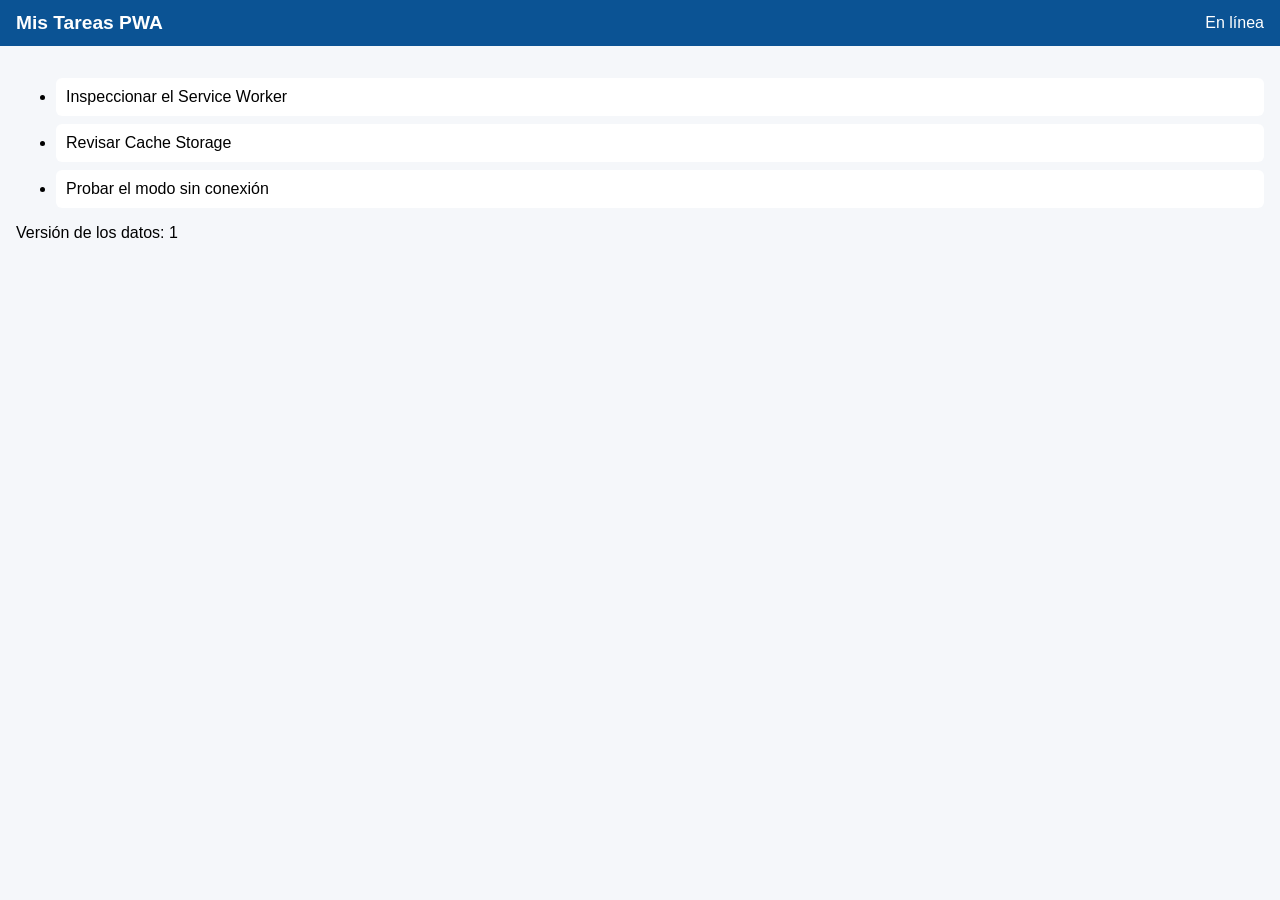
==== index.html @ 6f71eb01 "Crear PWA con Service Worker" ====
<!DOCTYPE html>
<html lang="es">
<head>
    <meta charset="UTF-8">
    <meta name="viewport" content="width=device-width, initial-scale=1">
    <meta name="theme-color" content="#0b5394">

    <title>Mis Tareas PWA</title>

    <link rel="manifest" href="manifest.webmanifest">
    <link rel="stylesheet" href="styles.css">
</head>

<body>

    <header>
        <h1>Mis Tareas PWA</h1>
        <span id="estado-red"></span>
    </header>

    <main>
        <ul id="lista"></ul>
        <p id="origen"></p>
    </main>

    <div id="aviso" hidden>
        Hay una nueva versión.
        <button id="btn-actualizar">Actualizar</button>
    </div>

    <script src="app.js"></script>

</body>
</html>
---- styles.css ----
body {
    font-family: Arial, sans-serif;
    margin: 0;
    background: #f5f7fa;
}

header {
    background: #0b5394;
    color: #fff;
    padding: 12px 16px;
    display: flex;
    justify-content: space-between;
    align-items: center;
}

h1 {
    font-size: 1.2rem;
    margin: 0;
}

main {
    padding: 16px;
}

li {
    background: #fff;
    margin-bottom: 8px;
    padding: 10px;
    border-radius: 6px;
}

#aviso {
    position: fixed;
    bottom: 0;
    left: 0;
    right: 0;
    padding: 12px;
    background: #fff2cc;
    text-align: center;
}
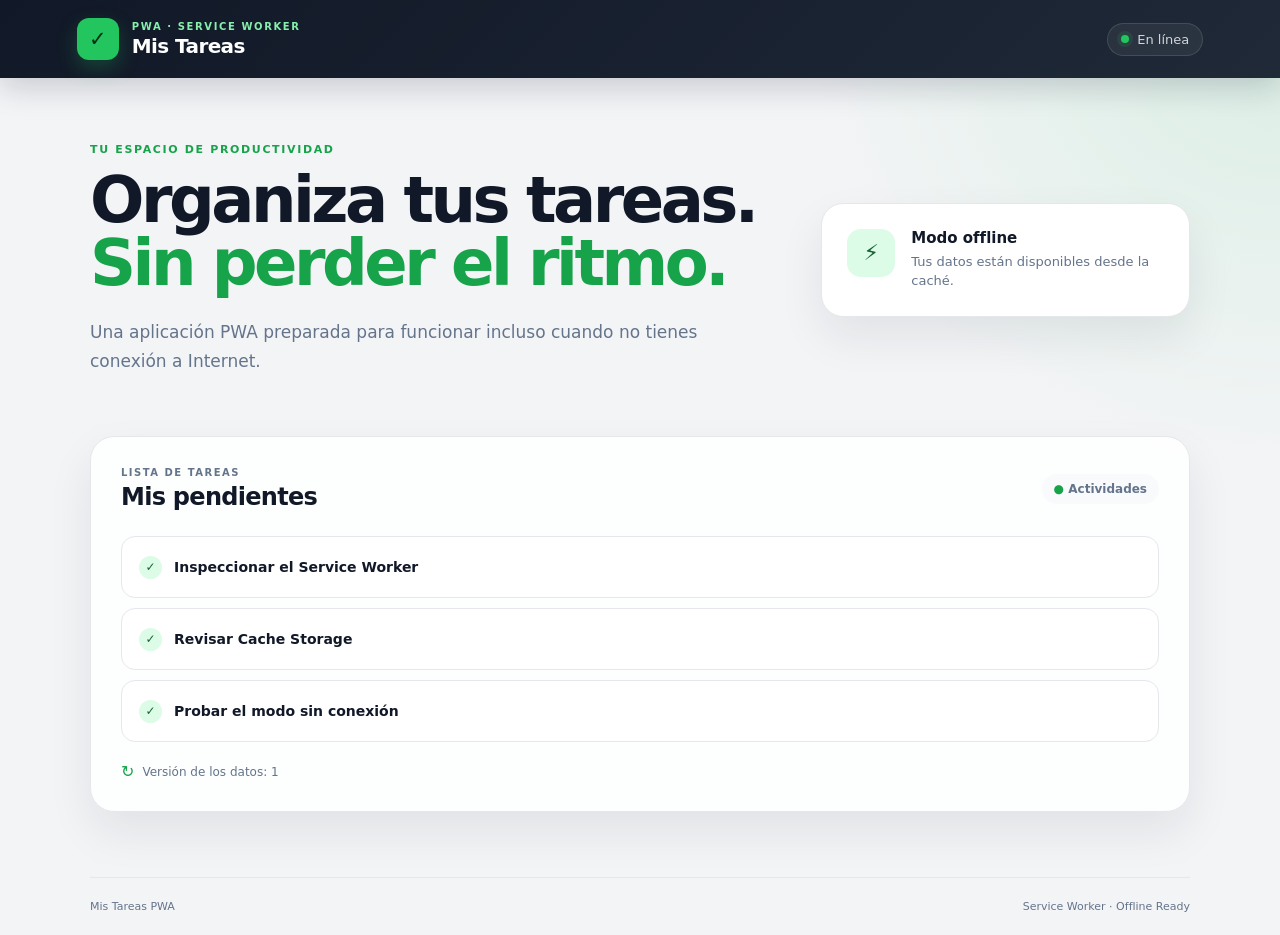
==== commit b70ea3c3: "Diseñar interfaz visual v2" ====
--- a/index.html
+++ b/index.html
@@ -1,9 +1,11 @@
 <!DOCTYPE html>
 <html lang="es">
+
 <head>
     <meta charset="UTF-8">
     <meta name="viewport" content="width=device-width, initial-scale=1">
-    <meta name="theme-color" content="#0b5394">
+
+    <meta name="theme-color" content="#111827">
 
     <title>Mis Tareas PWA</title>
 
@@ -13,22 +15,126 @@
 
 <body>
 
-    <header>
-        <h1>Mis Tareas PWA</h1>
-        <span id="estado-red"></span>
-    </header>
+    <div class="app">
 
-    <main>
-        <ul id="lista"></ul>
-        <p id="origen"></p>
-    </main>
+        <header class="header">
 
-    <div id="aviso" hidden>
-        Hay una nueva versión.
-        <button id="btn-actualizar">Actualizar</button>
+            <div class="brand">
+                <div class="brand-icon">✓</div>
+
+                <div>
+                    <p class="eyebrow">PWA · SERVICE WORKER</p>
+                    <h1>Mis Tareas</h1>
+                </div>
+            </div>
+
+            <div class="status">
+                <span class="status-dot"></span>
+                <span id="estado-red">En línea</span>
+            </div>
+
+        </header>
+
+
+        <main class="main">
+
+            <section class="hero">
+
+                <div>
+                    <p class="hero-label">TU ESPACIO DE PRODUCTIVIDAD</p>
+
+                    <h2>
+                        Organiza tus tareas.
+                        <span>Sin perder el ritmo.</span>
+                    </h2>
+
+                    <p class="hero-description">
+                        Una aplicación PWA preparada para funcionar
+                        incluso cuando no tienes conexión a Internet.
+                    </p>
+                </div>
+
+                <div class="hero-card">
+
+                    <div class="hero-card-icon">
+                        ⚡
+                    </div>
+
+                    <div>
+                        <strong>Modo offline</strong>
+                        <p>Tus datos están disponibles desde la caché.</p>
+                    </div>
+
+                </div>
+
+            </section>
+
+
+            <section class="tasks-section">
+
+                <div class="section-header">
+
+                    <div>
+                        <p class="section-label">LISTA DE TAREAS</p>
+                        <h3>Mis pendientes</h3>
+                    </div>
+
+                    <div class="task-counter">
+                        <span>●</span>
+                        Actividades
+                    </div>
+
+                </div>
+
+                <ul id="lista"></ul>
+
+                <div class="data-version">
+                    <span class="version-icon">↻</span>
+                    <span id="origen">Cargando datos...</span>
+                </div>
+
+            </section>
+
+        </main>
+
+
+        <footer class="footer">
+
+            <span>Mis Tareas PWA</span>
+
+            <span>
+                Service Worker · Offline Ready
+            </span>
+
+        </footer>
+
     </div>
+
+
+    <div id="aviso" class="update-notice" hidden>
+
+        <div class="update-content">
+
+            <div class="update-icon">
+                ↑
+            </div>
+
+            <div>
+                <strong>Nueva versión disponible</strong>
+                <p>Hay una actualización lista para instalar.</p>
+            </div>
+
+            <button id="btn-actualizar">
+                Actualizar
+            </button>
+
+        </div>
+
+    </div>
+
 
     <script src="app.js"></script>
 
 </body>
+
 </html>
--- a/styles.css
+++ b/styles.css
@@ -1,40 +1,631 @@
+* {
+    box-sizing: border-box;
+}
+
+:root {
+    --background: #f3f4f6;
+    --surface: #ffffff;
+    --surface-soft: #f8fafc;
+
+    --primary: #111827;
+    --primary-soft: #1f2937;
+
+    --accent: #22c55e;
+    --accent-dark: #16a34a;
+
+    --text: #111827;
+    --text-soft: #64748b;
+    --border: #e5e7eb;
+
+    --shadow: 0 20px 45px rgba(15, 23, 42, 0.08);
+}
+
 body {
-    font-family: Arial, sans-serif;
     margin: 0;
-    background: #f5f7fa;
-}
-
-header {
-    background: #0b5394;
-    color: #fff;
-    padding: 12px 16px;
-    display: flex;
+    min-height: 100vh;
+
+    font-family:
+        Inter,
+        ui-sans-serif,
+        system-ui,
+        -apple-system,
+        BlinkMacSystemFont,
+        "Segoe UI",
+        sans-serif;
+
+    color: var(--text);
+    background:
+        radial-gradient(
+            circle at top right,
+            rgba(34, 197, 94, 0.12),
+            transparent 30%
+        ),
+        var(--background);
+}
+
+
+/* =========================
+   APP
+========================= */
+
+.app {
+    min-height: 100vh;
+
+    display: flex;
+    flex-direction: column;
+}
+
+
+/* =========================
+   HEADER
+========================= */
+
+.header {
+    min-height: 78px;
+
+    padding: 0 6%;
+
+    display: flex;
+    align-items: center;
     justify-content: space-between;
-    align-items: center;
+
+    color: white;
+
+    background:
+        linear-gradient(
+            135deg,
+            #111827,
+            #1f2937
+        );
+
+    box-shadow:
+        0 10px 30px rgba(15, 23, 42, 0.18);
+}
+
+.brand {
+    display: flex;
+    align-items: center;
+    gap: 13px;
+}
+
+.brand-icon {
+    width: 42px;
+    height: 42px;
+
+    display: grid;
+    place-items: center;
+
+    border-radius: 12px;
+
+    color: #052e16;
+    background: var(--accent);
+
+    font-size: 21px;
+    font-weight: 900;
+
+    box-shadow:
+        0 8px 20px rgba(34, 197, 94, 0.25);
+}
+
+.eyebrow {
+    margin: 0 0 2px;
+
+    color: #86efac;
+
+    font-size: 10px;
+    font-weight: 800;
+    letter-spacing: 0.16em;
 }
 
 h1 {
-    font-size: 1.2rem;
     margin: 0;
-}
-
-main {
+
+    font-size: 20px;
+    font-weight: 750;
+    letter-spacing: -0.03em;
+}
+
+.status {
+    display: flex;
+    align-items: center;
+    gap: 8px;
+
+    padding: 8px 13px;
+
+    border: 1px solid rgba(255, 255, 255, 0.12);
+    border-radius: 999px;
+
+    color: #d1d5db;
+
+    background: rgba(255, 255, 255, 0.06);
+
+    font-size: 13px;
+}
+
+.status-dot {
+    width: 8px;
+    height: 8px;
+
+    border-radius: 50%;
+
+    background: var(--accent);
+
+    box-shadow:
+        0 0 0 4px rgba(34, 197, 94, 0.12);
+}
+
+
+/* =========================
+   MAIN
+========================= */
+
+.main {
+    width: min(1100px, 88%);
+
+    margin: 0 auto;
+
+    flex: 1;
+
+    padding: 65px 0;
+}
+
+
+/* =========================
+   HERO
+========================= */
+
+.hero {
+    display: grid;
+    grid-template-columns: 1.5fr 0.8fr;
+
+    gap: 40px;
+
+    align-items: center;
+
+    margin-bottom: 60px;
+}
+
+.hero-label {
+    margin: 0 0 13px;
+
+    color: var(--accent-dark);
+
+    font-size: 11px;
+    font-weight: 900;
+
+    letter-spacing: 0.15em;
+}
+
+.hero h2 {
+    max-width: 700px;
+
+    margin: 0;
+
+    font-size: clamp(38px, 5vw, 64px);
+    line-height: 0.98;
+
+    letter-spacing: -0.055em;
+}
+
+.hero h2 span {
+    display: block;
+
+    color: var(--accent-dark);
+}
+
+.hero-description {
+    max-width: 620px;
+
+    margin: 24px 0 0;
+
+    color: var(--text-soft);
+
+    font-size: 17px;
+    line-height: 1.7;
+}
+
+
+/* =========================
+   HERO CARD
+========================= */
+
+.hero-card {
+    padding: 25px;
+
+    display: flex;
+    align-items: flex-start;
+    gap: 16px;
+
+    border: 1px solid var(--border);
+    border-radius: 22px;
+
+    background: var(--surface);
+
+    box-shadow: var(--shadow);
+}
+
+.hero-card-icon {
+    width: 48px;
+    height: 48px;
+
+    flex-shrink: 0;
+
+    display: grid;
+    place-items: center;
+
+    border-radius: 14px;
+
+    color: #166534;
+    background: #dcfce7;
+
+    font-size: 22px;
+}
+
+.hero-card strong {
+    display: block;
+
+    margin-bottom: 5px;
+
+    font-size: 15px;
+}
+
+.hero-card p {
+    margin: 0;
+
+    color: var(--text-soft);
+
+    font-size: 13px;
+    line-height: 1.5;
+}
+
+
+/* =========================
+   TASKS
+========================= */
+
+.tasks-section {
+    padding: 30px;
+
+    border: 1px solid var(--border);
+    border-radius: 24px;
+
+    background: rgba(255, 255, 255, 0.88);
+
+    box-shadow: var(--shadow);
+}
+
+.section-header {
+    display: flex;
+    align-items: center;
+    justify-content: space-between;
+
+    margin-bottom: 25px;
+}
+
+.section-label {
+    margin: 0 0 5px;
+
+    color: var(--text-soft);
+
+    font-size: 10px;
+    font-weight: 900;
+
+    letter-spacing: 0.15em;
+}
+
+.section-header h3 {
+    margin: 0;
+
+    font-size: 24px;
+    letter-spacing: -0.03em;
+}
+
+.task-counter {
+    padding: 8px 12px;
+
+    border-radius: 999px;
+
+    color: var(--text-soft);
+
+    background: var(--surface-soft);
+
+    font-size: 12px;
+    font-weight: 700;
+}
+
+.task-counter span {
+    color: var(--accent-dark);
+}
+
+
+/* =========================
+   TASK LIST
+========================= */
+
+#lista {
+    display: grid;
+
+    gap: 10px;
+
+    margin: 0;
+    padding: 0;
+
+    list-style: none;
+}
+
+#lista li {
+    position: relative;
+
+    display: flex;
+    align-items: center;
+
+    min-height: 62px;
+
+    margin: 0;
+    padding: 14px 18px 14px 52px;
+
+    border: 1px solid var(--border);
+    border-radius: 14px;
+
+    color: var(--text);
+
+    background: var(--surface);
+
+    font-size: 14px;
+    font-weight: 600;
+
+    transition:
+        transform 0.2s ease,
+        box-shadow 0.2s ease,
+        border-color 0.2s ease;
+}
+
+#lista li::before {
+    content: "✓";
+
+    position: absolute;
+    left: 17px;
+
+    width: 23px;
+    height: 23px;
+
+    display: grid;
+    place-items: center;
+
+    border-radius: 50%;
+
+    color: #166534;
+    background: #dcfce7;
+
+    font-size: 12px;
+    font-weight: 900;
+}
+
+#lista li:hover {
+    transform: translateY(-2px);
+
+    border-color: #bbf7d0;
+
+    box-shadow:
+        0 10px 25px rgba(15, 23, 42, 0.06);
+}
+
+
+/* =========================
+   DATA VERSION
+========================= */
+
+.data-version {
+    display: flex;
+    align-items: center;
+    gap: 8px;
+
+    margin-top: 20px;
+
+    color: var(--text-soft);
+
+    font-size: 12px;
+}
+
+.version-icon {
+    color: var(--accent-dark);
+
+    font-size: 16px;
+}
+
+
+/* =========================
+   FOOTER
+========================= */
+
+.footer {
+    width: min(1100px, 88%);
+
+    margin: 0 auto;
+
+    padding: 22px 0;
+
+    display: flex;
+    justify-content: space-between;
+
+    border-top: 1px solid var(--border);
+
+    color: var(--text-soft);
+
+    font-size: 11px;
+}
+
+
+/* =========================
+   UPDATE NOTICE
+========================= */
+
+.update-notice {
+    position: fixed;
+
+    right: 24px;
+    bottom: 24px;
+
+    z-index: 100;
+
+    width: min(430px, calc(100% - 32px));
+
     padding: 16px;
-}
-
-li {
-    background: #fff;
-    margin-bottom: 8px;
-    padding: 10px;
-    border-radius: 6px;
-}
-
-#aviso {
-    position: fixed;
-    bottom: 0;
-    left: 0;
-    right: 0;
-    padding: 12px;
-    background: #fff2cc;
-    text-align: center;
+
+    border: 1px solid #bbf7d0;
+    border-radius: 18px;
+
+    background: white;
+
+    box-shadow:
+        0 25px 60px rgba(15, 23, 42, 0.2);
+}
+
+.update-content {
+    display: flex;
+    align-items: center;
+    gap: 13px;
+}
+
+.update-icon {
+    width: 40px;
+    height: 40px;
+
+    flex-shrink: 0;
+
+    display: grid;
+    place-items: center;
+
+    border-radius: 11px;
+
+    color: #166534;
+    background: #dcfce7;
+
+    font-size: 20px;
+    font-weight: 900;
+}
+
+.update-content strong {
+    display: block;
+
+    font-size: 13px;
+}
+
+.update-content p {
+    margin: 3px 0 0;
+
+    color: var(--text-soft);
+
+    font-size: 11px;
+}
+
+#btn-actualizar {
+    margin-left: auto;
+
+    padding: 10px 14px;
+
+    border: 0;
+    border-radius: 10px;
+
+    color: white;
+    background: var(--primary);
+
+    cursor: pointer;
+
+    font-size: 12px;
+    font-weight: 800;
+
+    transition:
+        transform 0.2s ease,
+        background 0.2s ease;
+}
+
+#btn-actualizar:hover {
+    transform: translateY(-1px);
+
+    background: var(--accent-dark);
+}
+
+
+/* =========================
+   RESPONSIVE
+========================= */
+
+@media (max-width: 800px) {
+
+    .header {
+        padding: 0 5%;
+    }
+
+    .hero {
+        grid-template-columns: 1fr;
+
+        gap: 25px;
+    }
+
+    .hero h2 {
+        font-size: 46px;
+    }
+
+    .main {
+        padding: 45px 0;
+    }
+}
+
+
+@media (max-width: 560px) {
+
+    .status {
+        padding: 7px 9px;
+
+        font-size: 11px;
+    }
+
+    .eyebrow {
+        font-size: 8px;
+    }
+
+    h1 {
+        font-size: 17px;
+    }
+
+    .brand-icon {
+        width: 36px;
+        height: 36px;
+    }
+
+    .hero h2 {
+        font-size: 38px;
+    }
+
+    .hero-description {
+        font-size: 15px;
+    }
+
+    .tasks-section {
+        padding: 20px;
+    }
+
+    .section-header {
+        align-items: flex-start;
+        flex-direction: column;
+
+        gap: 12px;
+    }
+
+    .footer {
+        flex-direction: column;
+
+        gap: 7px;
+    }
+
+    .update-content {
+        align-items: flex-start;
+        flex-wrap: wrap;
+    }
+
+    #btn-actualizar {
+        width: 100%;
+        margin-left: 0;
+    }
 }
